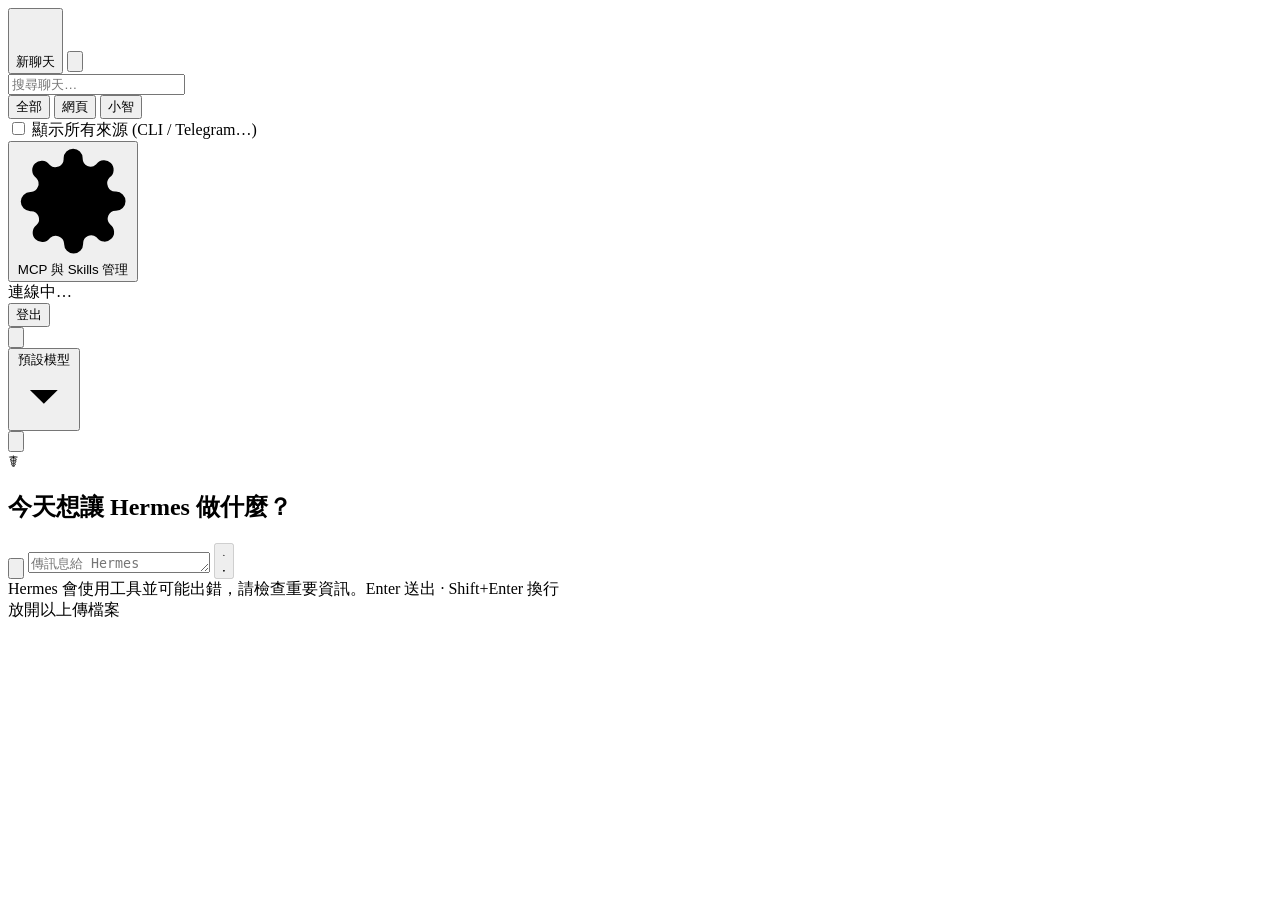
==== public/index.html @ 3d201bdb "Initial commit: Hermes Chat ChatGPT-style web UI for the Hermes Agent API server: - streaming chat w" ====
<!doctype html>
<html lang="zh-Hant">
<head>
  <meta charset="utf-8">
  <meta name="viewport" content="width=device-width, initial-scale=1, viewport-fit=cover">
  <title>Hermes Chat</title>
  <link rel="icon" href="/favicon.svg" type="image/svg+xml">
  <link rel="stylesheet" href="/vendor/github.min.css" media="(prefers-color-scheme: light)">
  <link rel="stylesheet" href="/vendor/github-dark.min.css" media="(prefers-color-scheme: dark)">
  <link rel="stylesheet" href="/style.css">
</head>
<body>
<div id="app">
  <aside id="sidebar">
    <div class="side-top">
      <button id="newChat" class="side-btn primary" title="新聊天 (Ctrl+Shift+O)">
        <svg viewBox="0 0 24 24"><path d="M12 5v14M5 12h14"/></svg><span>新聊天</span>
      </button>
      <button id="closeSidebar" class="icon-btn only-mobile" aria-label="關閉側欄">
        <svg viewBox="0 0 24 24"><path d="M6 6l12 12M18 6L6 18"/></svg>
      </button>
    </div>
    <div class="side-search">
      <input id="search" type="search" placeholder="搜尋聊天…" autocomplete="off">
    </div>
    <div id="sessFilter" class="sess-filter" role="tablist" aria-label="篩選聊天">
      <button type="button" data-f="all" class="on">全部</button>
      <button type="button" data-f="web">網頁</button>
      <button type="button" data-f="xiaozhi">小智</button>
    </div>
    <label class="side-toggle"><input type="checkbox" id="showAll"> 顯示所有來源 (CLI / Telegram…)</label>
    <nav id="sessionList" aria-label="聊天紀錄"></nav>
    <button id="adminBtn" class="side-admin" type="button">
      <svg viewBox="0 0 24 24"><path d="M12 15a3 3 0 1 0 0-6 3 3 0 0 0 0 6z"/><path d="M19.4 15a1.7 1.7 0 0 0 .3 1.8l.1.1a2 2 0 1 1-2.8 2.8l-.1-.1a1.7 1.7 0 0 0-1.8-.3 1.7 1.7 0 0 0-1 1.5V21a2 2 0 1 1-4 0v-.1a1.7 1.7 0 0 0-1.1-1.5 1.7 1.7 0 0 0-1.8.3l-.1.1a2 2 0 1 1-2.8-2.8l.1-.1a1.7 1.7 0 0 0 .3-1.8 1.7 1.7 0 0 0-1.5-1H3a2 2 0 1 1 0-4h.1a1.7 1.7 0 0 0 1.5-1.1 1.7 1.7 0 0 0-.3-1.8l-.1-.1a2 2 0 1 1 2.8-2.8l.1.1a1.7 1.7 0 0 0 1.8.3H9a1.7 1.7 0 0 0 1-1.5V3a2 2 0 1 1 4 0v.1a1.7 1.7 0 0 0 1 1.5 1.7 1.7 0 0 0 1.8-.3l.1-.1a2 2 0 1 1 2.8 2.8l-.1.1a1.7 1.7 0 0 0-.3 1.8V9a1.7 1.7 0 0 0 1.5 1H21a2 2 0 1 1 0 4h-.1a1.7 1.7 0 0 0-1.5 1z"/></svg>
      <span>MCP 與 Skills 管理</span>
    </button>
    <div class="side-bottom">
      <div id="health" class="health"><span class="dot"></span><span class="txt">連線中…</span></div>
      <button id="logout" class="link-btn">登出</button>
    </div>
  </aside>
  <div id="scrim"></div>

  <main id="main">
    <header id="topbar">
      <button id="openSidebar" class="icon-btn" aria-label="開啟側欄">
        <svg viewBox="0 0 24 24"><path d="M4 6h16M4 12h16M4 18h16"/></svg>
      </button>
      <div class="model-wrap">
        <button id="modelBtn" class="model-btn" type="button" aria-haspopup="listbox" title="切換模型">
          <span id="modelName">預設模型</span>
          <svg viewBox="0 0 24 24"><path d="M6 9l6 6 6-6"/></svg>
        </button>
        <div id="modelMenu" class="model-menu" hidden>
          <div class="mm-head">
            <input id="modelSearch" type="search" placeholder="搜尋模型…" autocomplete="off">
            <button id="modelRefresh" class="icon-btn" type="button" title="重新抓取模型清單"><svg viewBox="0 0 24 24"><path d="M20 11a8 8 0 1 0-2.3 5.7M20 5v6h-6"/></svg></button>
          </div>
          <div class="mm-effort">
            <span>推理強度</span>
            <div id="effortSeg" class="seg">
              <button type="button" data-v="">自動</button><button type="button" data-v="low">低</button><button type="button" data-v="medium">中</button><button type="button" data-v="high">高</button>
            </div>
          </div>
          <div id="modelList" class="mm-list" role="listbox"></div>
        </div>
      </div>
      <div id="title" class="title"></div>
      <div class="top-actions">
        <button id="filesBtn" class="icon-btn" title="此聊天的檔案" aria-label="檔案">
          <svg viewBox="0 0 24 24"><path d="M3 7a2 2 0 0 1 2-2h4l2 2h8a2 2 0 0 1 2 2v8a2 2 0 0 1-2 2H5a2 2 0 0 1-2-2z"/></svg>
          <span id="filesCount" class="badge" hidden></span>
        </button>
      </div>
    </header>

    <section id="chat">
      <div id="empty" class="empty">
        <div class="logo">☤</div>
        <h1>今天想讓 Hermes 做什麼？</h1>
      </div>
      <div id="messages"></div>
    </section>

    <footer id="composerWrap">
      <div id="approval" hidden></div>
      <form id="composer">
        <div id="attachments"></div>
        <div class="composer-row">
          <button type="button" id="attachBtn" class="icon-btn round" title="附加檔案或圖片" aria-label="附加檔案">
            <svg viewBox="0 0 24 24"><path d="M21 12.5l-8.5 8.5a5 5 0 0 1-7-7L14 5.5a3.3 3.3 0 0 1 4.7 4.7L10.2 18.7a1.7 1.7 0 0 1-2.4-2.4L15.5 8.6"/></svg>
          </button>
          <input type="file" id="fileInput" multiple hidden>
          <textarea id="input" rows="1" placeholder="傳訊息給 Hermes" autocomplete="off"></textarea>
          <button type="submit" id="sendBtn" class="send" aria-label="送出" disabled>
            <svg class="i-send" viewBox="0 0 24 24"><path d="M12 19V5M5 12l7-7 7 7"/></svg>
            <svg class="i-stop" viewBox="0 0 24 24"><rect x="7" y="7" width="10" height="10" rx="1.5"/></svg>
          </button>
        </div>
      </form>
      <div class="hint">Hermes 會使用工具並可能出錯，請檢查重要資訊。Enter 送出 · Shift+Enter 換行</div>
    </footer>
    <div id="dropOverlay"><div>放開以上傳檔案</div></div>
  </main>

  <aside id="filesPanel" hidden>
    <div class="panel-head">
      <strong>檔案</strong>
      <button id="refreshFiles" class="icon-btn" title="重新整理"><svg viewBox="0 0 24 24"><path d="M20 11a8 8 0 1 0-2.3 5.7M20 5v6h-6"/></svg></button>
      <button id="closeFiles" class="icon-btn" aria-label="關閉"><svg viewBox="0 0 24 24"><path d="M6 6l12 12M18 6L6 18"/></svg></button>
    </div>
    <div id="filesBody"></div>
  </aside>
</div>
<div id="admin" hidden>
  <div class="admin-shell">
    <header class="admin-head">
      <strong>管理</strong>
      <nav class="admin-tabs" role="tablist">
        <button type="button" data-tab="mcp" class="on">MCP 伺服器</button>
        <button type="button" data-tab="skills">Skills</button>
      </nav>
      <button id="adminClose" class="icon-btn" type="button" aria-label="關閉"><svg viewBox="0 0 24 24"><path d="M6 6l12 12M18 6L6 18"/></svg></button>
    </header>
    <div id="adminBody" class="admin-body"></div>
  </div>
</div>
<div id="modal" hidden><div class="modal-card"></div></div>
<div id="lightbox" hidden><img alt=""></div>
<div id="toast" hidden></div>

<script src="/vendor/marked.min.js"></script>
<script src="/vendor/purify.min.js"></script>
<script src="/vendor/highlight.min.js"></script>
<script src="/app.js"></script>
<script src="/admin.js"></script>
</body>
</html>
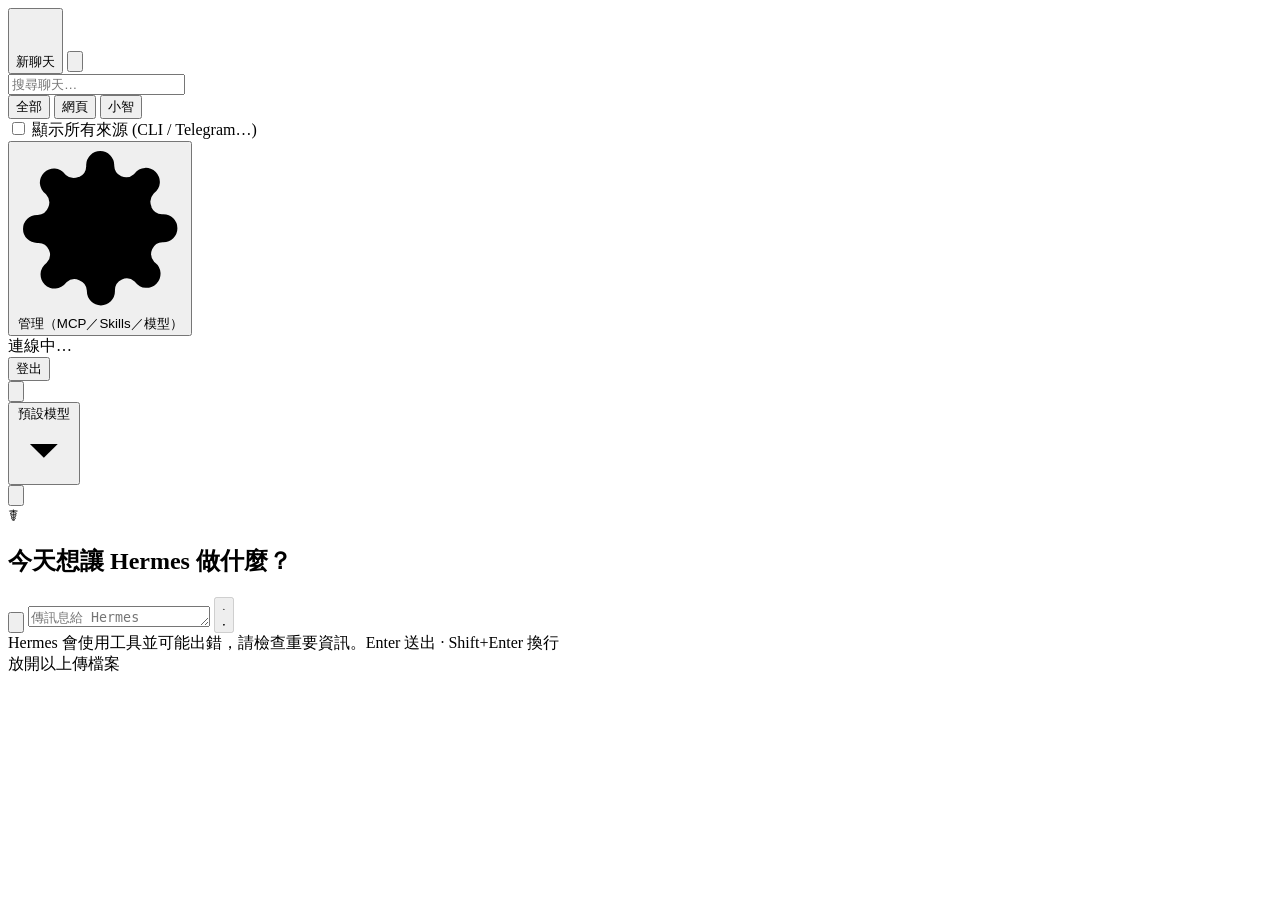
==== commit dea3fb5f: "Add model settings: default model, auxiliary models, provider keys New "模型" tab in the management sc" ====
--- a/public/index.html
+++ b/public/index.html
@@ -32,7 +32,7 @@
     <nav id="sessionList" aria-label="聊天紀錄"></nav>
     <button id="adminBtn" class="side-admin" type="button">
       <svg viewBox="0 0 24 24"><path d="M12 15a3 3 0 1 0 0-6 3 3 0 0 0 0 6z"/><path d="M19.4 15a1.7 1.7 0 0 0 .3 1.8l.1.1a2 2 0 1 1-2.8 2.8l-.1-.1a1.7 1.7 0 0 0-1.8-.3 1.7 1.7 0 0 0-1 1.5V21a2 2 0 1 1-4 0v-.1a1.7 1.7 0 0 0-1.1-1.5 1.7 1.7 0 0 0-1.8.3l-.1.1a2 2 0 1 1-2.8-2.8l.1-.1a1.7 1.7 0 0 0 .3-1.8 1.7 1.7 0 0 0-1.5-1H3a2 2 0 1 1 0-4h.1a1.7 1.7 0 0 0 1.5-1.1 1.7 1.7 0 0 0-.3-1.8l-.1-.1a2 2 0 1 1 2.8-2.8l.1.1a1.7 1.7 0 0 0 1.8.3H9a1.7 1.7 0 0 0 1-1.5V3a2 2 0 1 1 4 0v.1a1.7 1.7 0 0 0 1 1.5 1.7 1.7 0 0 0 1.8-.3l.1-.1a2 2 0 1 1 2.8 2.8l-.1.1a1.7 1.7 0 0 0-.3 1.8V9a1.7 1.7 0 0 0 1.5 1H21a2 2 0 1 1 0 4h-.1a1.7 1.7 0 0 0-1.5 1z"/></svg>
-      <span>MCP 與 Skills 管理</span>
+      <span>管理（MCP／Skills／模型）</span>
     </button>
     <div class="side-bottom">
       <div id="health" class="health"><span class="dot"></span><span class="txt">連線中…</span></div>
@@ -119,6 +119,7 @@
       <nav class="admin-tabs" role="tablist">
         <button type="button" data-tab="mcp" class="on">MCP 伺服器</button>
         <button type="button" data-tab="skills">Skills</button>
+        <button type="button" data-tab="models">模型</button>
       </nav>
       <button id="adminClose" class="icon-btn" type="button" aria-label="關閉"><svg viewBox="0 0 24 24"><path d="M6 6l12 12M18 6L6 18"/></svg></button>
     </header>
